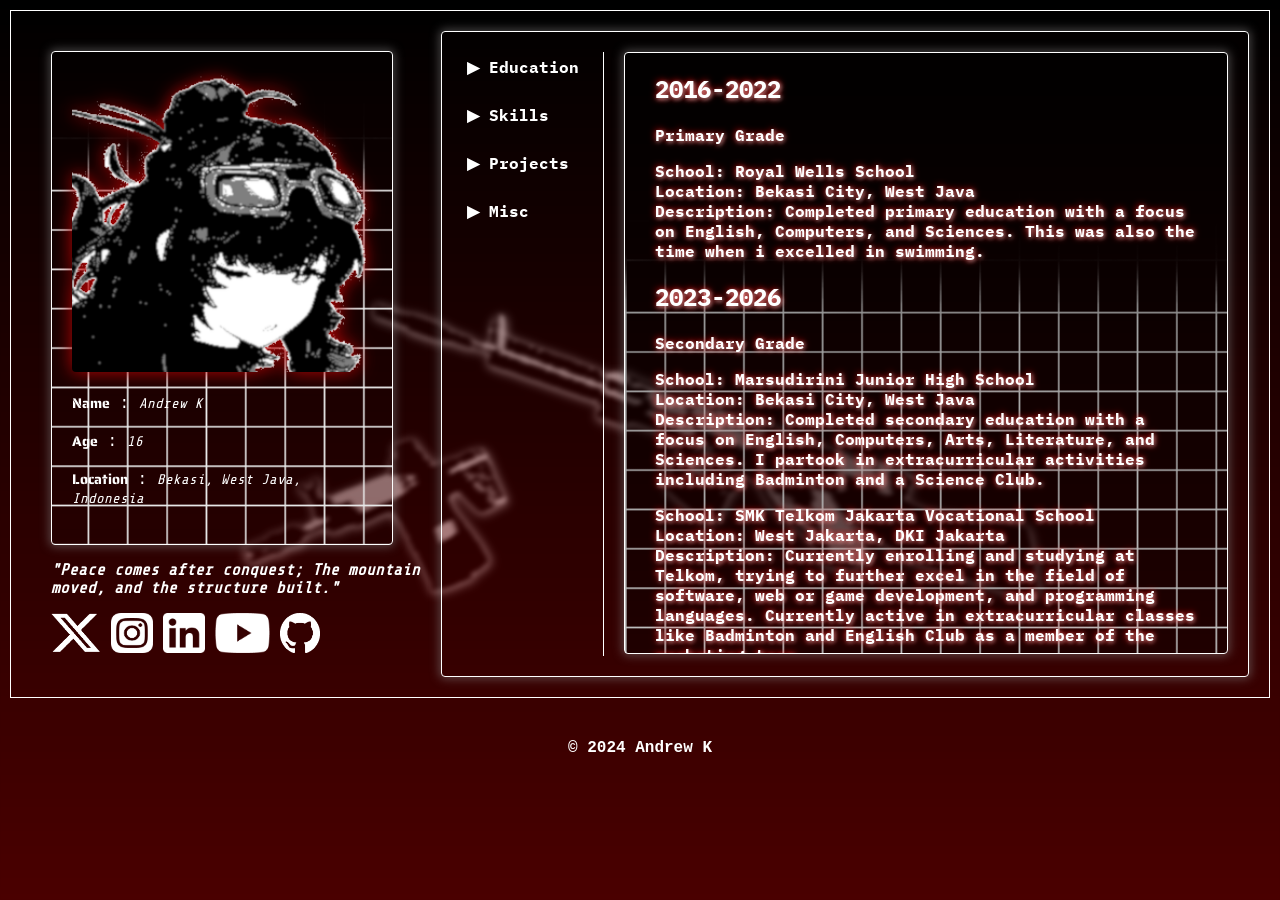
==== index.html @ 7a3e2083 "Base Layout Foundational Work to be added onto at a later time" ====
﻿<!DOCTYPE html>
<html lang="en">
  <head>
    <meta charset="UTF-8" />
    <meta name="viewport" content="width=device-width, initial-scale=1.0" />
    <link rel="stylesheet" href="base.css" />
    <title>My Site</title>
  </head>
  <body>
    <div class="maincontainer">
      <section class="shortBioContainer">
        <div class="shortBio">
          <div class="PFP">
            <img src="media/smed.png" alt="Profile" class="pfpIcon" width="300px" height="300px">
          </div>
          <div class="info">
            <p><b><span class="label">Name</span></b>     : <span class="infoDetail">Andrew K</span></p>
            <p><b><span class="label">Age</span></b>      : <span class="infoDetail">16</span></p>
            <p><b><span class="label">Location</span></b> : <span class="infoDetail">Bekasi, West Java, Indonesia</span></p>
          </div>
        </div>
        <div class="quote">
          <p>"Peace comes after conquest; The mountain moved, and the structure built."</p>
        </div>
        <div class="socials">
          <a href="https://x.com/smerche_">
            <img src="media/x.png" alt="X" class="socialsIcon" width="50px" height="40px"/>
          </a>
          <a href="https://www.instagram.com/sme._q_.414/">
            <img src="media/instagram.png" alt="Instagram" class="socialsIcon" width="42px" height="40px"/>
          </a>
          <a href="">
            <img src="media/linkedin.png" alt="Linkedin" class="socialsIcon" width="42px" height="40px"/>
          </a>
          <a href="https://www.youtube.com/@pufferios">
            <img src="media/youtube.png" alt="Youtube" class="socialsIcon" width="55px" height="40px"/>
          </a>
          <a href="https://github.com/smerche-qas">
            <img src="media/github.png" alt="GitHub" class="socialsIcon" width="40px" height="40px"/>
          </a>
        </div>
      </section>
      <section class="more">
        <div class="moreList">
          <a href="#education" class="moreListItem" onclick="showContent('education');return false;">▶ Education</a>
          <br>
          <a href="#skills" class="moreListItem" onclick="showContent('skills');return false;">▶ Skills</a>
          <br>
          <a href="#projects" class="moreListItem" onclick="showContent('projects');return false;">▶ Projects</a>
          <br>
          <a href="#misc" class="moreListItem" onclick="showContent('misc');return false;">▶ Misc</a>
          <br>
        </div>
        <div class="listContents">
          <div id="education" class="contentPage">
            <h1 class="highlight">2016-2022</h1>
            <p>Primary Grade</p>
            <p>
              <strong>School:</strong> Royal Wells School<br>
              <strong>Location:</strong> Bekasi City, West Java<br>
              <strong>Description:</strong> Completed primary education with a focus on English, Computers, and Sciences. This was also the time when i excelled in swimming.<br>
            </p>
            <h1 class="highlight">2023-2026</h1>
            <p>Secondary Grade</p>
            <p>
              <strong>School:</strong> Marsudirini Junior High School<br>
              <strong>Location:</strong> Bekasi City, West Java<br>
              <strong>Description:</strong> Completed secondary education with a focus on English, Computers, Arts, Literature, and Sciences. I partook in extracurricular activities including Badminton and a Science Club.<br>
            </p>
            <p>
              <strong>School:</strong> SMK Telkom Jakarta Vocational School<br>
              <strong>Location:</strong> West Jakarta, DKI Jakarta<br>
              <strong>Description:</strong> Currently enrolling and studying at Telkom, trying to further excel in the field of software, web or game development, and programming languages. Currently active in extracurricular classes like Badminton and English Club as a member of the marketing team.<br>
            </p>
          </div>

          <div id="skills" class="contentPage">
            <p class="highlight">Skills information goes here.</p>
          </div>

          <div id="projects" class="contentPage">
            <p class="highlight">Projects information goes here.</p>
          </div>

          <div id="misc" class="contentPage">
            <p class="highlight">Miscellaneous information goes here.</p>
          </div>
        </div>
      </section>
    </div>
    <h4 class="footer">© 2024 Andrew K</h4>

    <!-- loading javascript -->
    <script src="ContentLoader.js"></script>
  </body>
</html>
---- base.css ----
.footer{
    font-family: "Courier New", Courier, monospace;
    color: white;
    text-align: center;
    padding: 20px;
}

body{
    background-color: black;
    padding: 2px;
    overflow: hidden;
}

body::before{
    content: "";
    position: fixed;
    inset: -4px;
    z-index: -1;
    background-image: linear-gradient(to bottom, transparent, rgba(255, 0, 0, 0.45)), url("media/bg.png");
    background-position: center center;
    background-repeat: no-repeat;
    filter: blur(2px);
    opacity: 0.65;
}

.maincontainer{
    display: flex;
    padding: 20px;
    height: auto;
    width: auto;
    border: white 1px solid;
    
}

.shortBioContainer{
    display: inline-block;
    padding: 20px;
    height: auto;
    max-width: 370px;
}

.shortBio{
    display: inline-block;
    padding: 20px;
    height: auto;
    max-width: 300px;
    border: white 1px solid;
    border-radius: 4px;
    background-color: rgba(0, 0, 0, 0.048);
    background-image: linear-gradient(to top, rgba(0, 0, 0, 0.123), rgba(0, 0, 0, 0.008)), url("media/gridbg.png");
    background-position: center center;
    background-repeat: no-repeat;
    background-size: 820px 820px;
    box-shadow: 0px 0px 10px 2px #83838380;
}

.more{
    display: flex;
    padding: 20px;
    height: auto;
    width: 100%;
    border: white 1px solid;
    border-radius: 4px;
    box-shadow: 0px 0px 10px 2px #83838380;
}

.moreList{
    display: block;
    width: 200px;
    height: auto;
    margin-right: 20px;
    border-right: white 1px solid;
}
.moreListItem{
    display: block;
    color: white;
    text-decoration: none;
    padding: 5px;
    margin-right: 10px;
    font-family: IBMPlexMono-Bold;
    font-weight: bold;
    border-radius: 4px;
    transition: background-color 0.3s ease, color 0.3s ease;
}

.moreListItem:hover{
    background-color: white;
    color: black;
}

.listContents{
    display: block;
    width: 100%;
    max-height: 600px;
    padding: 0 30px 0 30px;
    border-radius: 4px;
    border: white 1px solid;
    overflow-y: auto;
    background-color: rgba(0, 0, 0, 0.2);
    background-image: linear-gradient(to top, rgba(0, 0, 0, 0.18), rgba(0, 0, 0, 0.5)), url("media/gridbg.png");
    background-position: 625px 10px;
    background-repeat: no-repeat;
    background-attachment: fixed;
    background-size: 820px 820px;
    text-shadow: #ffffff1a 2px 0px 4px, #ffffff2d 0px 2px 4px, #ffffff2d 2px 1px 4px, #ffffff2d 1px 2px 4px, #ff0000 0px 0px 7px;
    box-shadow: 0px 0px 10px 2px #83838380;
}

.info{ 
    font-family: "Courier New", Courier, monospace;
    color: white;
}

.label{
    font-family: Saira Stencil One;
    color: white;
    font-weight: bold;
    font-size: 14px;
}

.infoDetail{
    font-family: "ShareTech Mono", monospace;
    color: white;
    font-style: italic;
    font-size: 14px;
}

.quote{
    font-family: "ShareTech Mono", monospace;
    font-weight: bold;
    font-style: italic;
    color: white;
}

.contentPage{
    display: none;
    color: white;
    font-family: IBMPlexMono-Bold;
}

#education{
    display: block;
    color: white;
    font-family: IBMPlexMono-Bold;
}
#skills{
    display: none;
    color: white;
    font-family: IBMPlexMono-Bold;
}
#projects{
    display: none;
    color: white;
    font-family: IBMPlexMono-Bold;
}
#misc{
    display: none;
    color: white;
    font-family: IBMPlexMono-Bold;
}

.pfpIcon{
    border-radius: 4px;
    filter: drop-shadow(0px 0px 9px #b80404fc);
}

.socials{
    gap: 10px;
    display: flex;
}

/* Fonts */
@font-face {
  font-family: Saira Stencil One;
  src: url("fonts/SairaStencil-VariableFont_wdth,wght.ttf");
}

@font-face {
  font-family: ShareTech Mono;
  src: url("fonts/ShareTechMono-Regular.ttf");
}

@font-face {
  font-family: IBMPlexMono-Regular;
  src: url("fonts/IBMPlexMono-Regular.ttf");
}

@font-face {
  font-family: IBMPlexMono-Medium;
  src: url("fonts/IBMPlexMono-Medium.ttf");
}

@font-face {
  font-family: IBMPlexMono-MediumItalic;
  src: url("fonts/IBMPlexMono-MediumItalic.ttf");
}

@font-face {
  font-family: IBMPlexMono-Light;
  src: url("fonts/IBMPlexMono-Light.ttf");
}

@font-face {
  font-family: IBMPlexMono-Thin;
  src: url("fonts/IBMPlexMono-Thin.ttf");
}

@font-face {
  font-family: IBMPlexMono-Bold;
  src: url("fonts/IBMPlexMono-Bold.ttf");
}

@font-face {
  font-family: IBMPlexMono-ExtraThin;
  src: url("fonts/IBMPlexMono-ExtraThin.ttf");
}

@font-face {
  font-family: IBMPlexMono-SemiBold;
  src: url("fonts/IBMPlexMono-SemiBold.ttf");
}

@font-face {
  font-family: IBMPlexMono-ExtraLight;
  src: url("fonts/IBMPlexMono-ExtraLight.ttf");
}

@font-face {
  font-family: IBMPlexMono-ExtraLightItalic;
  src: url("fonts/IBMPlexMono-ExtraLightItalic.ttf");
}

@font-face {
  font-family: IBMPlexMono-SemiBoldItalic;
  src: url("fonts/IBMPlexMono-SemiBoldItalic.ttf");
}
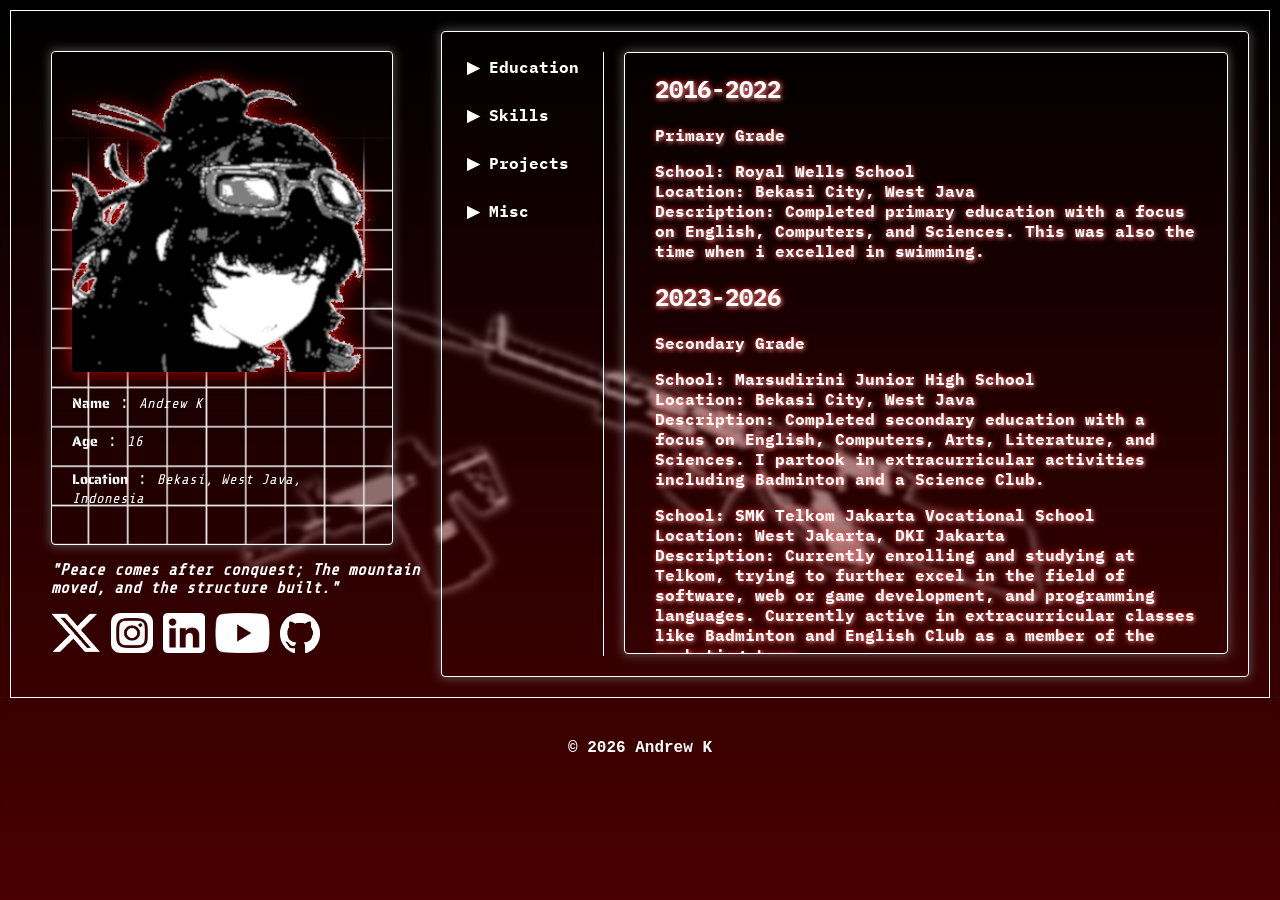
==== commit b2d31c79: "small fix nuh" ====
--- a/index.html
+++ b/index.html
@@ -88,7 +88,7 @@
         </div>
       </section>
     </div>
-    <h4 class="footer">© 2024 Andrew K</h4>
+    <h4 class="footer">© 2026 Andrew K</h4>
 
     <!-- loading javascript -->
     <script src="ContentLoader.js"></script>
--- a/base.css
+++ b/base.css
@@ -96,12 +96,6 @@
     border-radius: 4px;
     border: white 1px solid;
     overflow-y: auto;
-    background-color: rgba(0, 0, 0, 0.2);
-    background-image: linear-gradient(to top, rgba(0, 0, 0, 0.18), rgba(0, 0, 0, 0.5)), url("media/gridbg.png");
-    background-position: 625px 10px;
-    background-repeat: no-repeat;
-    background-attachment: fixed;
-    background-size: 820px 820px;
     text-shadow: #ffffff1a 2px 0px 4px, #ffffff2d 0px 2px 4px, #ffffff2d 2px 1px 4px, #ffffff2d 1px 2px 4px, #ff0000 0px 0px 7px;
     box-shadow: 0px 0px 10px 2px #83838380;
 }
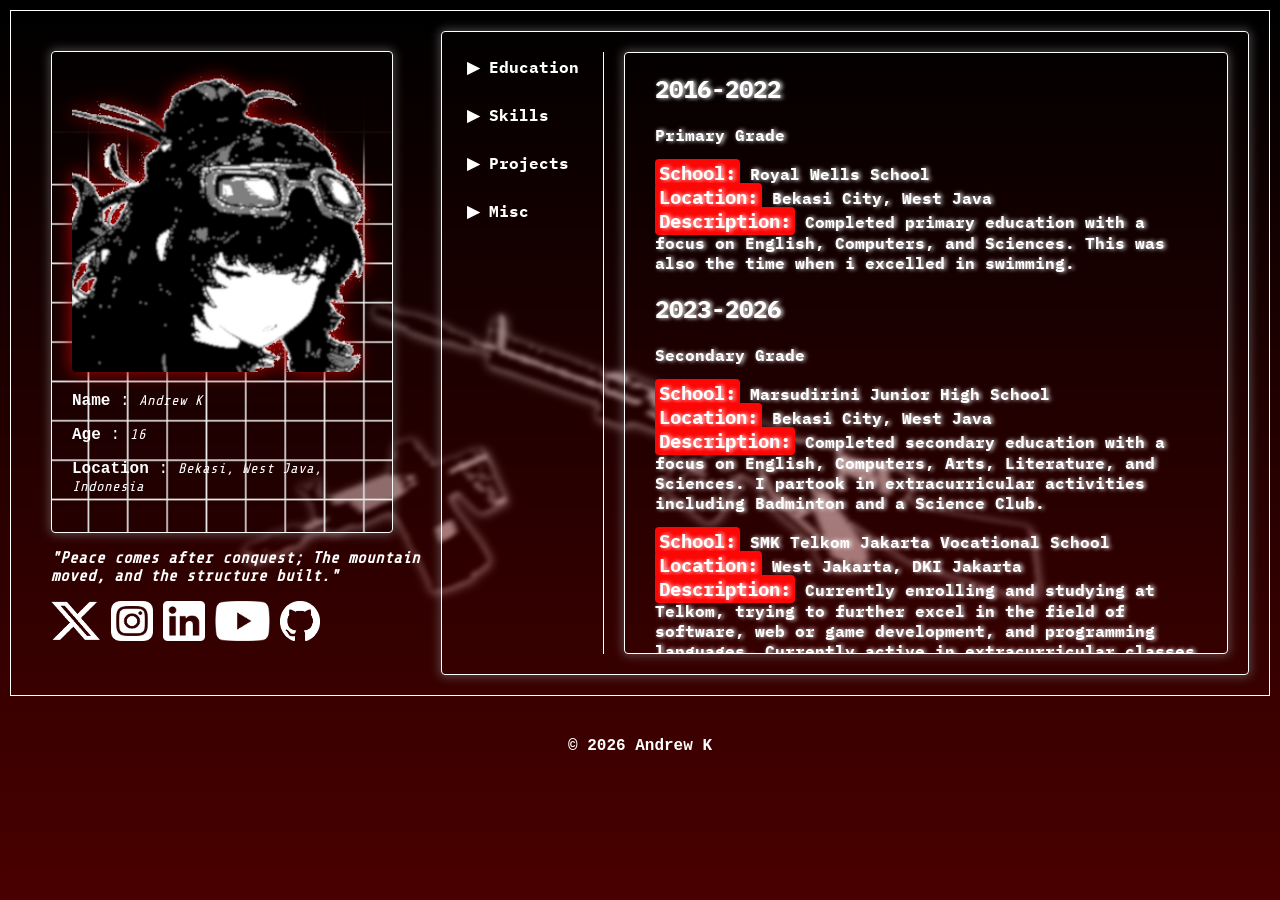
==== commit 5d0492c7: "index fix fixed root" ====
--- a/index.html
+++ b/index.html
@@ -56,30 +56,72 @@
             <h1 class="highlight">2016-2022</h1>
             <p>Primary Grade</p>
             <p>
-              <strong>School:</strong> Royal Wells School<br>
-              <strong>Location:</strong> Bekasi City, West Java<br>
-              <strong>Description:</strong> Completed primary education with a focus on English, Computers, and Sciences. This was also the time when i excelled in swimming.<br>
+              <strong>School:</strong> <span class="label">Royal Wells School</span><br>
+              <strong>Location:</strong> <span class="label">Bekasi City, West Java</span><br>
+              <strong>Description:</strong> <span class="label">Completed primary education with a focus on English, Computers, and Sciences. This was also the time when i excelled in swimming.</span><br>
             </p>
             <h1 class="highlight">2023-2026</h1>
             <p>Secondary Grade</p>
             <p>
-              <strong>School:</strong> Marsudirini Junior High School<br>
-              <strong>Location:</strong> Bekasi City, West Java<br>
-              <strong>Description:</strong> Completed secondary education with a focus on English, Computers, Arts, Literature, and Sciences. I partook in extracurricular activities including Badminton and a Science Club.<br>
+              <strong>School:</strong> <span class="label">Marsudirini Junior High School</span><br>
+              <strong>Location:</strong> <span class="label">Bekasi City, West Java</span><br>
+              <strong>Description:</strong> <span class="label">Completed secondary education with a focus on English, Computers, Arts, Literature, and Sciences. I partook in extracurricular activities including Badminton and a Science Club.</span><br>
             </p>
             <p>
-              <strong>School:</strong> SMK Telkom Jakarta Vocational School<br>
-              <strong>Location:</strong> West Jakarta, DKI Jakarta<br>
-              <strong>Description:</strong> Currently enrolling and studying at Telkom, trying to further excel in the field of software, web or game development, and programming languages. Currently active in extracurricular classes like Badminton and English Club as a member of the marketing team.<br>
+              <strong>School:</strong> <span class="label">SMK Telkom Jakarta Vocational School</span><br>
+              <strong>Location:</strong> <span class="label">West Jakarta, DKI Jakarta</span><br>
+              <strong>Description:</strong> <span class="label">Currently enrolling and studying at Telkom, trying to further excel in the field of software, web or game development, and programming languages. Currently active in extracurricular classes like Badminton and English Club as a member of the marketing team.</span><br>
             </p>
           </div>
 
           <div id="skills" class="contentPage">
-            <p class="highlight">Skills information goes here.</p>
+            <div class="skillsList">
+              <h1 class="highlight">Graphics Design</h1>
+              <hr>
+              <p>--- Canva, Powerpoint, Paint.Net, GIMP ---</p>
+              <div class="skillsContainer">
+                <img src="thingsidontwantutosee/poster.png" alt="Canva" class="skillsExample" width="30%" height="30%"/>
+                <img src="thingsidontwantutosee/PPEx1.png" alt="Powerpoint" class="skillsExample" width="30%" height="30%"/>
+                <img src="thingsidontwantutosee/PresEx1.png" alt="Canva" class="skillsExample" width="30%" height="30%"/>
+                <img src="thingsidontwantutosee/graphic1.png" alt="PaintNet" class="skillsExample" width="30%" height="30%"/>
+                <img src="thingsidontwantutosee/graphic2.png" alt="PaintNet" class="skillsExample" width="30%" height="30%"/>
+                <img src="thingsidontwantutosee/graphic3.png" alt="PaintNet" class="skillsExample" width="30%" height="30%"/>
+              </div>
+            </div>
+            <div class="skillsList">
+              <h1 class="highlight">3D Modeling</h1>
+              <hr>
+              <p>--- Roblox Studio, Blender ---</p>
+              <div class="skillsContainer">
+                <img src="thingsidontwantutosee/smg.png" alt="Roblox Studio" class="skillsExample" width="30%" height="30%"/>
+                <img src="thingsidontwantutosee/rifle1.png" alt="Roblox Studio" class="skillsExample" width="30%" height="30%"/>
+                <img src="thingsidontwantutosee/rifle2.png" alt="Roblox Studio" class="skillsExample" width="30%" height="30%"/>
+                <img src="thingsidontwantutosee/rifle3.png" alt="Roblox Studio" class="skillsExample" width="30%" height="30%"/>
+                <img src="thingsidontwantutosee/grime.png" alt="Roblox Studio" class="skillsExample" width="30%" height="30%"/>
+                <img src="thingsidontwantutosee/shotgun.png" alt="Roblox Studio" class="skillsExample" width="30%" height="30%"/>
+                <img src="thingsidontwantutosee/cars.png" alt="Roblox Studio" class="skillsExample" width="30%" height="30%"/>
+              </div>
+            </div>
+            <div class="skillsList">
+              <h1 class="highlight">Map Design</h1>
+              <hr>
+              <p>--- Roblox Studio ---</p>
+              <div class="skillsContainer">
+                <img src="thingsidontwantutosee/hallway.png" alt="Roblox Studio" class="skillsExample" width="30%" height="30%"/>
+                <img src="thingsidontwantutosee/room1.png" alt="Roblox Studio" class="skillsExample" width="30%" height="30%"/>
+                <img src="thingsidontwantutosee/room2.png" alt="Roblox Studio" class="skillsExample" width="30%" height="30%"/>
+                <img src="thingsidontwantutosee/room3.png" alt="Roblox Studio" class="skillsExample" width="30%" height="30%"/>
+                <img src="thingsidontwantutosee/room4.png" alt="Roblox Studio" class="skillsExample" width="30%" height="30%"/>
+                <img src="thingsidontwantutosee/feud1.png" alt="Roblox Studio" class="skillsExample" width="30%" height="30%"/>
+                <img src="thingsidontwantutosee/feud2.png" alt="Roblox Studio" class="skillsExample" width="30%" height="30%"/>
+              </div>
+            </div>
           </div>
 
           <div id="projects" class="contentPage">
-            <p class="highlight">Projects information goes here.</p>
+            <br>
+            <br>
+            <a href="external/gallery/gallery.html" class="galleryPortal">Gallery Portal</a>
           </div>
 
           <div id="misc" class="contentPage">
--- a/base.css
+++ b/base.css
@@ -88,6 +88,14 @@
     color: black;
 }
 
+strong{
+    font-size: 19px;
+    background-color: #fd0606;
+    color: white;
+    border-radius: 4px;
+    padding: 2px 4px 2px 4px;
+}
+
 .listContents{
     display: block;
     width: 100%;
@@ -96,20 +104,23 @@
     border-radius: 4px;
     border: white 1px solid;
     overflow-y: auto;
-    text-shadow: #ffffff1a 2px 0px 4px, #ffffff2d 0px 2px 4px, #ffffff2d 2px 1px 4px, #ffffff2d 1px 2px 4px, #ff0000 0px 0px 7px;
+    text-shadow: #fffffffa 2px 0px 4px;
     box-shadow: 0px 0px 10px 2px #83838380;
+}
+
+.listContents.galleryPortal{
+    color: black;
+    text-shadow: #0000001a 0px 0px 0px;
+}
+
+.listContents.label{
+    font-family: IBMPlexMono-Regular;
+    color: white;
 }
 
 .info{ 
     font-family: "Courier New", Courier, monospace;
     color: white;
-}
-
-.label{
-    font-family: Saira Stencil One;
-    color: white;
-    font-weight: bold;
-    font-size: 14px;
 }
 
 .infoDetail{
@@ -137,16 +148,52 @@
     color: white;
     font-family: IBMPlexMono-Bold;
 }
+
 #skills{
     display: none;
     color: white;
     font-family: IBMPlexMono-Bold;
 }
+
+.skillsList{
+    display: inline-block;
+    padding: 10px;
+    width: 100%;
+    margin-top: 30px;
+    text-align: center;
+    border: white 1px solid;
+    border-radius: 4px;
+    color: white;
+    font-family: IBMPlexMono-Bold;
+}
+
+.skillsExample{
+    display: block;
+    margin: 0 auto;
+    border-radius: 4px;
+    box-shadow: 0px 0px 10px 2px #83838380;
+    transition: transform 0.3s ease, box-shadow 0.3s ease;
+}
+
+.skillsExample:hover{
+    transform: scale(1.05);
+    box-shadow: 0px 0px 20px 4px #83838380;
+}
+
+.skillsContainer{
+    display: flex;
+    flex-wrap: wrap;
+    justify-content: center;
+    gap: 20px;
+    margin-top: 20px;
+}
+
 #projects{
     display: none;
     color: white;
     font-family: IBMPlexMono-Bold;
 }
+
 #misc{
     display: none;
     color: white;
@@ -163,6 +210,26 @@
     display: flex;
 }
 
+.galleryPortal{
+    display: block;
+    width: fit-content;
+    margin: 0 auto;
+    background-color: white;
+    font-family: EagleLake-Regular;
+    color: black;
+    text-decoration: none;
+    text-align: center;
+    padding: 10px;
+    border-radius: 22px;
+    transition: background-color 0.3s ease, color 0.3s ease;
+}
+
+.galleryPortal:hover{
+    background-color: #4b3320;
+    color: #ffffff;
+    
+}
+
 /* Fonts */
 @font-face {
   font-family: Saira Stencil One;
@@ -227,4 +294,9 @@
 @font-face {
   font-family: IBMPlexMono-SemiBoldItalic;
   src: url("fonts/IBMPlexMono-SemiBoldItalic.ttf");
+}
+
+@font-face {
+  font-family: EagleLake-Regular;
+  src: url("fonts/EagleLake-Regular.ttf");
 }
